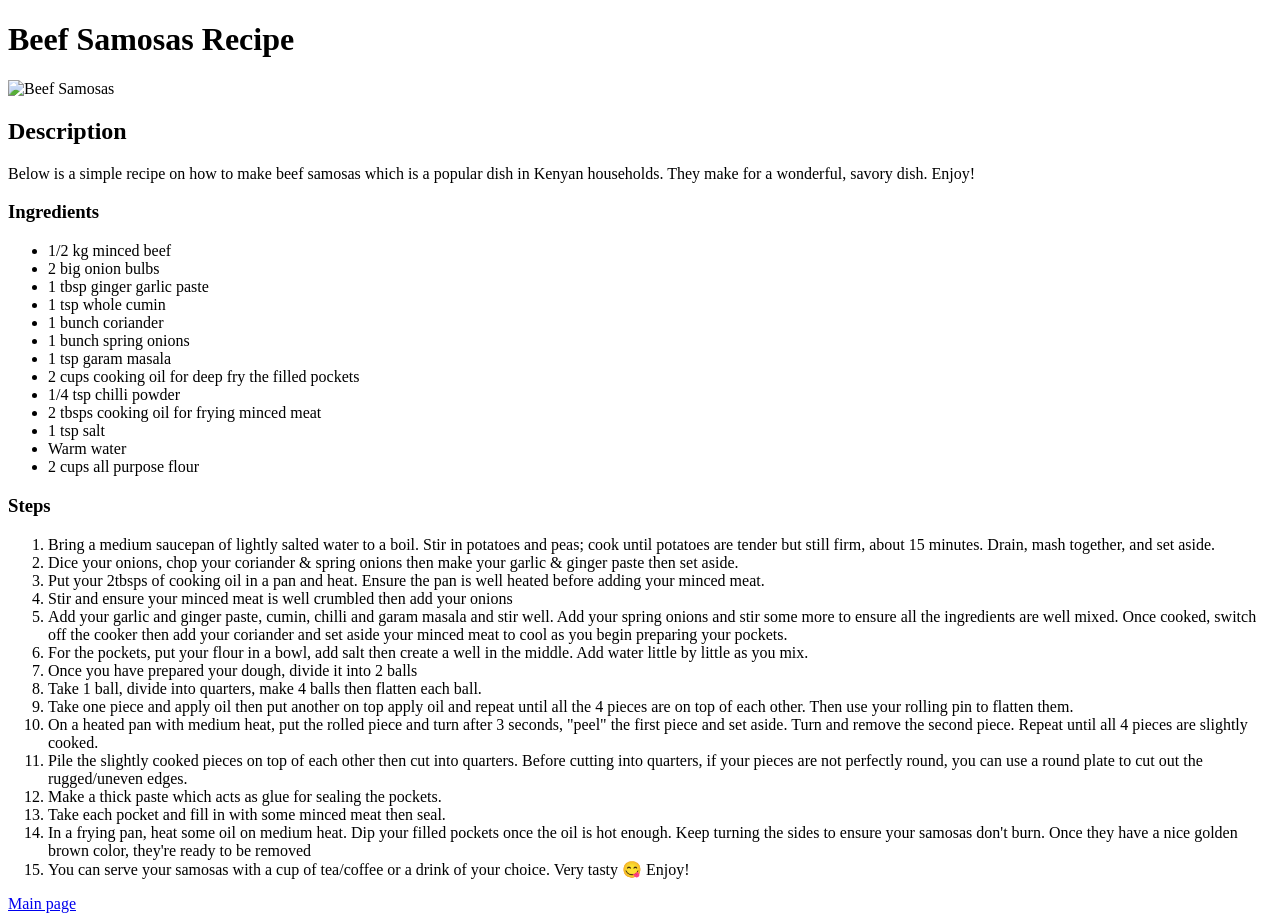
==== recipes/beef-samosas.html @ 9ff00b7f "Add recipes folder" ====
<!DOCTYPE html>
<html lang="en">
<head>
    <meta charset="UTF-8">
    <title>How To Make Beef Samosas</title>
</head>
<body>
    <h1>Beef Samosas Recipe</h1>
    <img src="../../../Downloads/beef-samosas-recipe-main-photo.webp" alt="Beef Samosas" height="852" width="600">
    <h2>Description</h2>
    <p>Below is a simple recipe on how to make beef samosas which is a popular dish in Kenyan households. They make for a wonderful, savory dish. Enjoy!</p>
    <h3>Ingredients</h3>
    <ul>
        <li>1/2 kg minced beef</li>
        <li>2 big onion bulbs</li>
        <li>1 tbsp ginger garlic paste</li>
        <li>1 tsp whole cumin</li>
        <li>1 bunch coriander</li>
        <li>1 bunch spring onions</li>
        <li>1 tsp garam masala</li>
        <li>2 cups cooking oil for deep fry the filled pockets</li>
        <li>1/4 tsp chilli powder</li>
        <li>2 tbsps cooking oil for frying minced meat</li>
        <li>1 tsp salt</li>
        <li>Warm water</li>
        <li>2 cups all purpose flour</li>
    </ul>
    <h3> Steps</h3>
    <ol>
        <li>Bring a medium saucepan of lightly salted water to a boil. Stir in potatoes and peas; cook until potatoes are tender but still firm, about 15 minutes. Drain, mash together, and set aside.

</li>
         <li>Dice your onions, chop your coriander & spring onions then make your garlic & ginger paste then set aside.</li>
          <li>Put your 2tbsps of cooking oil in a pan and heat. Ensure the pan is well heated before adding your minced meat.</li>
           <li>Stir and ensure your minced meat is well crumbled then add your onions</li>
            <li>Add your garlic and ginger paste, cumin, chilli and garam masala and stir well.
            Add your spring onions and stir some more to ensure all the ingredients are well mixed.
            Once cooked, switch off the cooker then add your coriander and set aside your minced meat to cool as you begin preparing your pockets.
            
            </li>
             <li>For the pockets, put your flour in a bowl, add salt then create a well in the middle. Add water little by little as you mix.</li>
              <li>Once you have prepared your dough, divide it into 2 balls</li>
              <li>Take 1 ball, divide into quarters, make 4 balls then flatten each ball.</li>
              <li>Take one piece and apply oil then put another on top apply oil and repeat until all the 4 pieces are on top of each other. Then use your rolling pin to flatten them.</li>
              <li>On a heated pan with medium heat, put the rolled piece and turn after 3 seconds, "peel" the first piece and set aside. Turn and remove the second piece. Repeat until all 4 pieces are slightly cooked.</li>
              <li>Pile the slightly cooked pieces on top of each other then cut into quarters. Before cutting into quarters, if your pieces are not perfectly round, you can use a round plate to cut out the rugged/uneven edges.</li>
              <li>Make a thick paste which acts as glue for sealing the pockets.</li>
              <li>Take each pocket and fill in with some minced meat then seal.</li>
              <li>In a frying pan, heat some oil on medium heat. Dip your filled pockets once the oil is hot enough. Keep turning the sides to ensure your samosas don't burn. Once they have a nice golden brown color, they're ready to be removed</li>
              <li>You can serve your samosas with a cup of tea/coffee or a drink of your choice. Very tasty 😋 Enjoy!</li>
    </ol>
    <a href="../index.html">Main page</a>
</body>
</html>
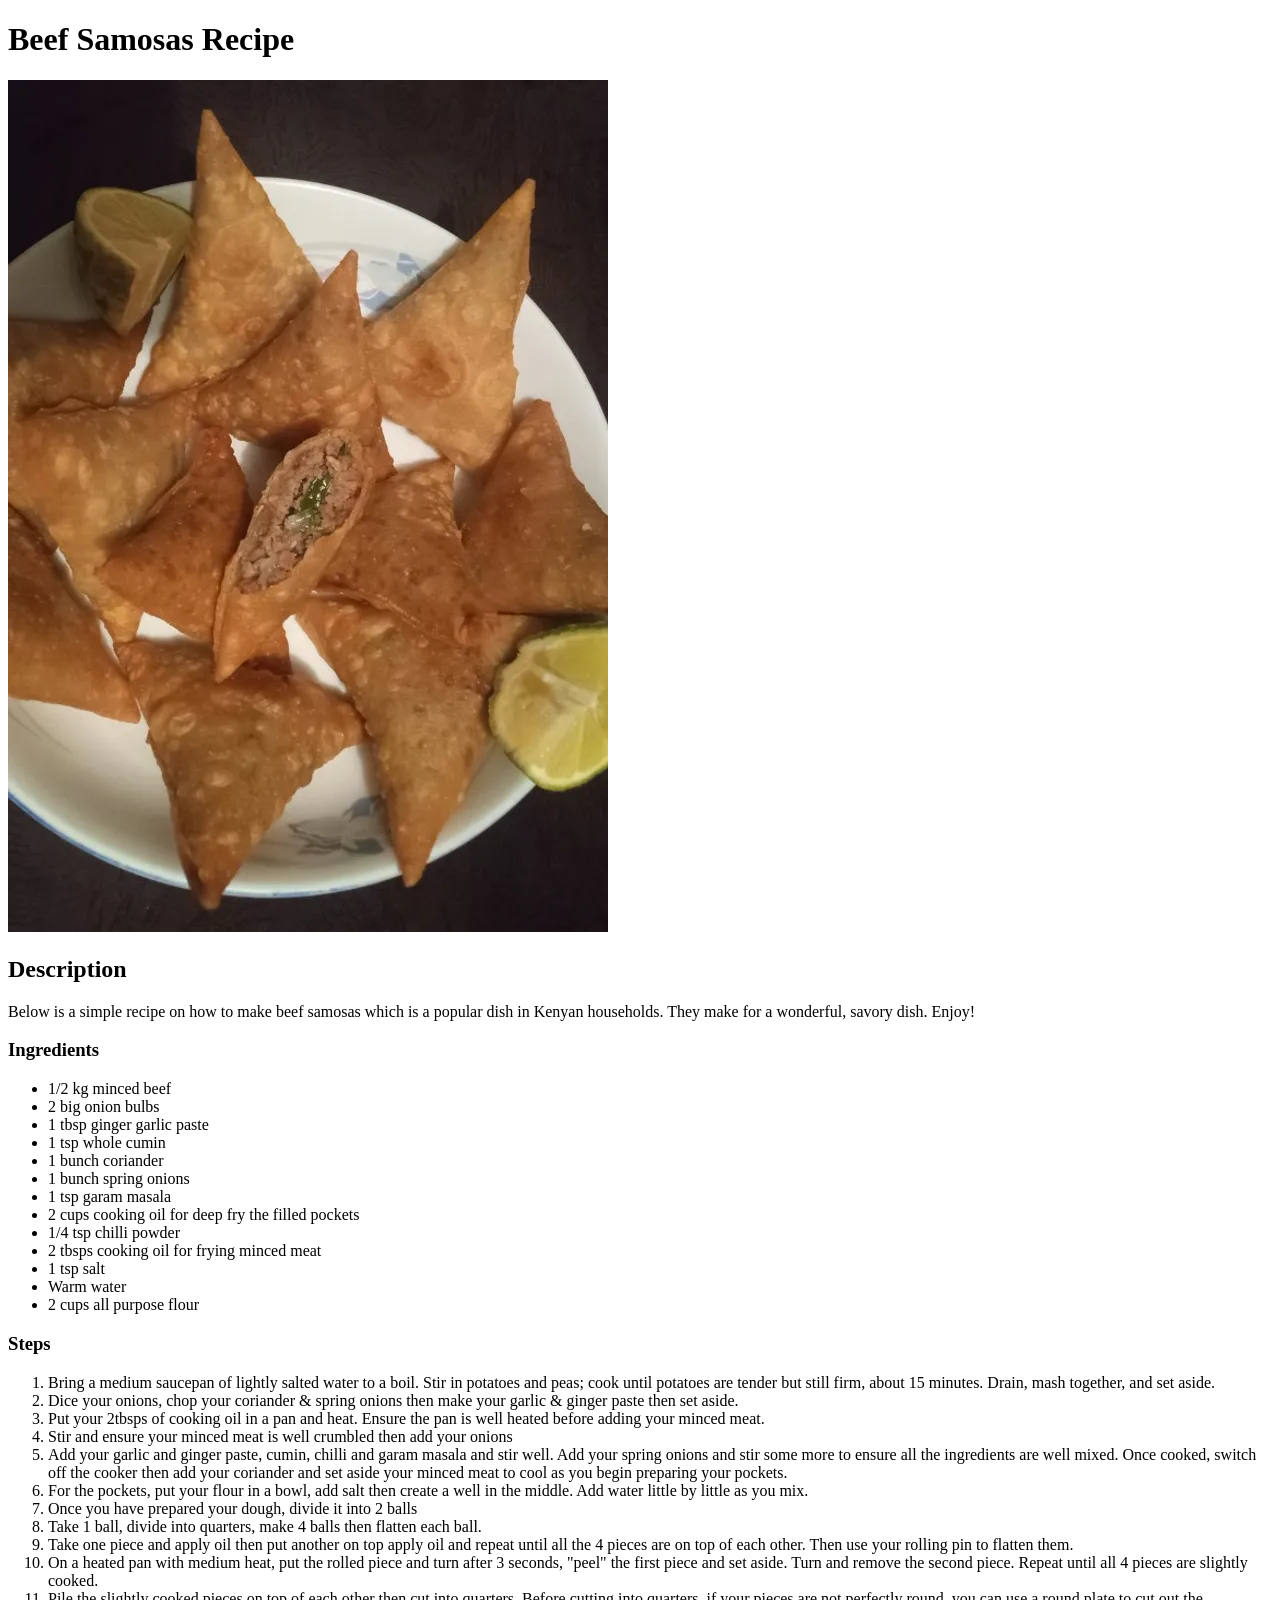
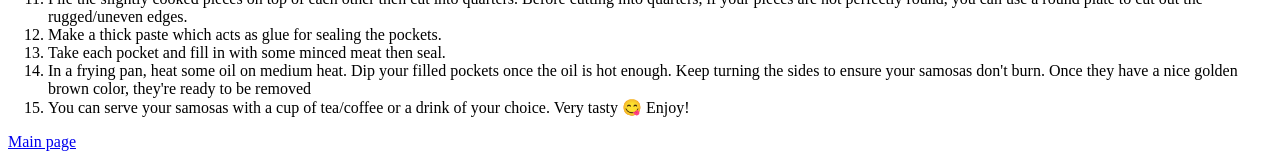
==== commit 110ea141: "Fix alt-text bug in recipe folder Moved image folder from local downloads into project folder.Update" ====
--- a/recipes/beef-samosas.html
+++ b/recipes/beef-samosas.html
@@ -6,7 +6,7 @@
 </head>
 <body>
     <h1>Beef Samosas Recipe</h1>
-    <img src="../../../Downloads/beef-samosas-recipe-main-photo.webp" alt="Beef Samosas" height="852" width="600">
+    <img src="../images/beef-samosas-recipe-main-photo.webp" alt="Beef Samosas" height="852" width="600">
     <h2>Description</h2>
     <p>Below is a simple recipe on how to make beef samosas which is a popular dish in Kenyan households. They make for a wonderful, savory dish. Enjoy!</p>
     <h3>Ingredients</h3>
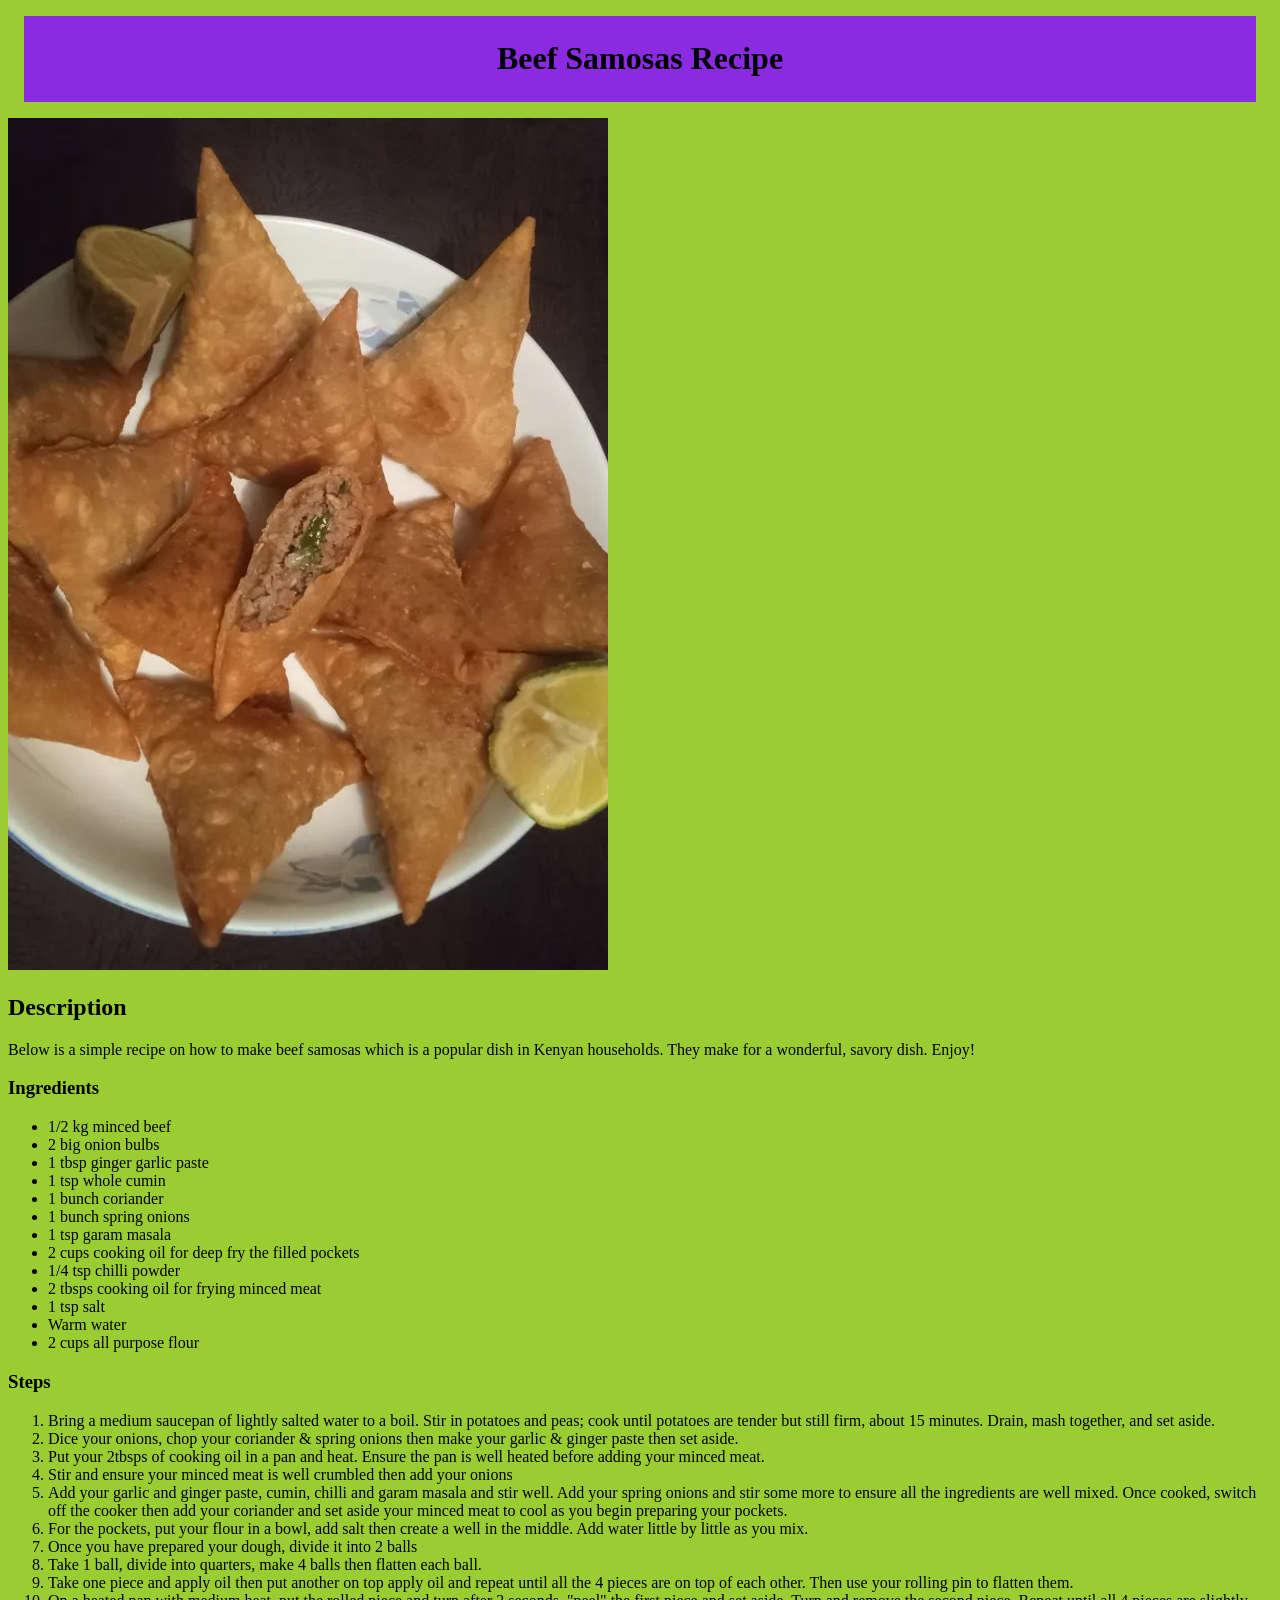
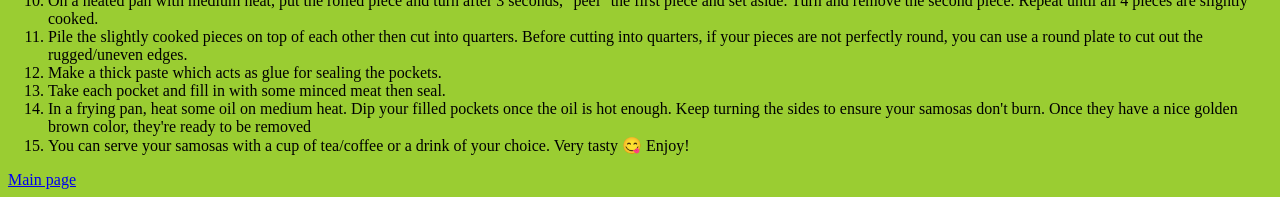
==== commit 3bab7501: "Add samosa.css to beef-samosas.html" ====
--- a/recipes/beef-samosas.html
+++ b/recipes/beef-samosas.html
@@ -3,9 +3,10 @@
 <head>
     <meta charset="UTF-8">
     <title>How To Make Beef Samosas</title>
+    <link rel="stylesheet" href="samosa.css" >
 </head>
 <body>
-    <h1>Beef Samosas Recipe</h1>
+  <div class="list"><h1>Beef Samosas Recipe</h1></div>  
     <img src="../images/beef-samosas-recipe-main-photo.webp" alt="Beef Samosas" height="852" width="600">
     <h2>Description</h2>
     <p>Below is a simple recipe on how to make beef samosas which is a popular dish in Kenyan households. They make for a wonderful, savory dish. Enjoy!</p>
--- a/recipes/samosa.css
+++ b/recipes/samosa.css
@@ -0,0 +1,12 @@
+body {
+    background-color: yellowgreen;
+    
+}
+.list {
+    text-align: center;
+     margin: 16px;
+    padding: 3px;
+    border: 2px;
+    border-color: blue;
+    background-color: blueviolet;
+}
